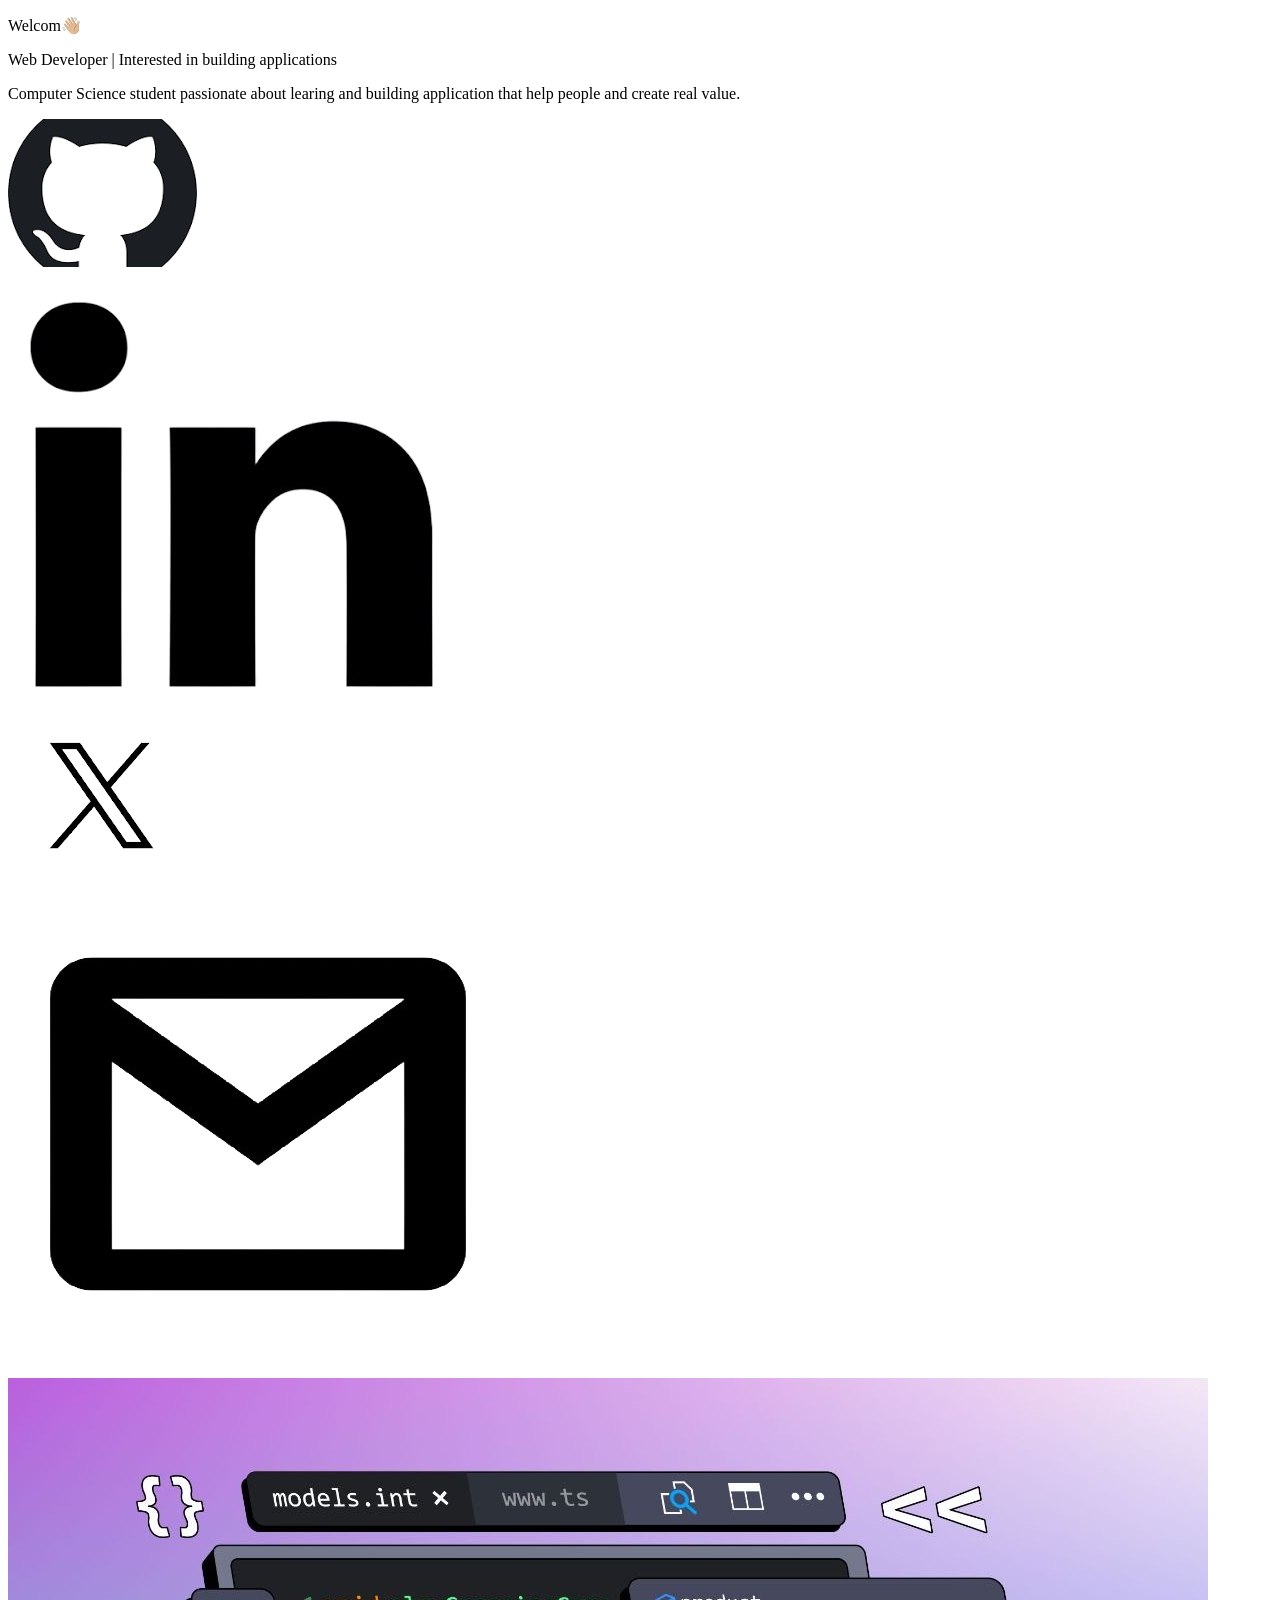
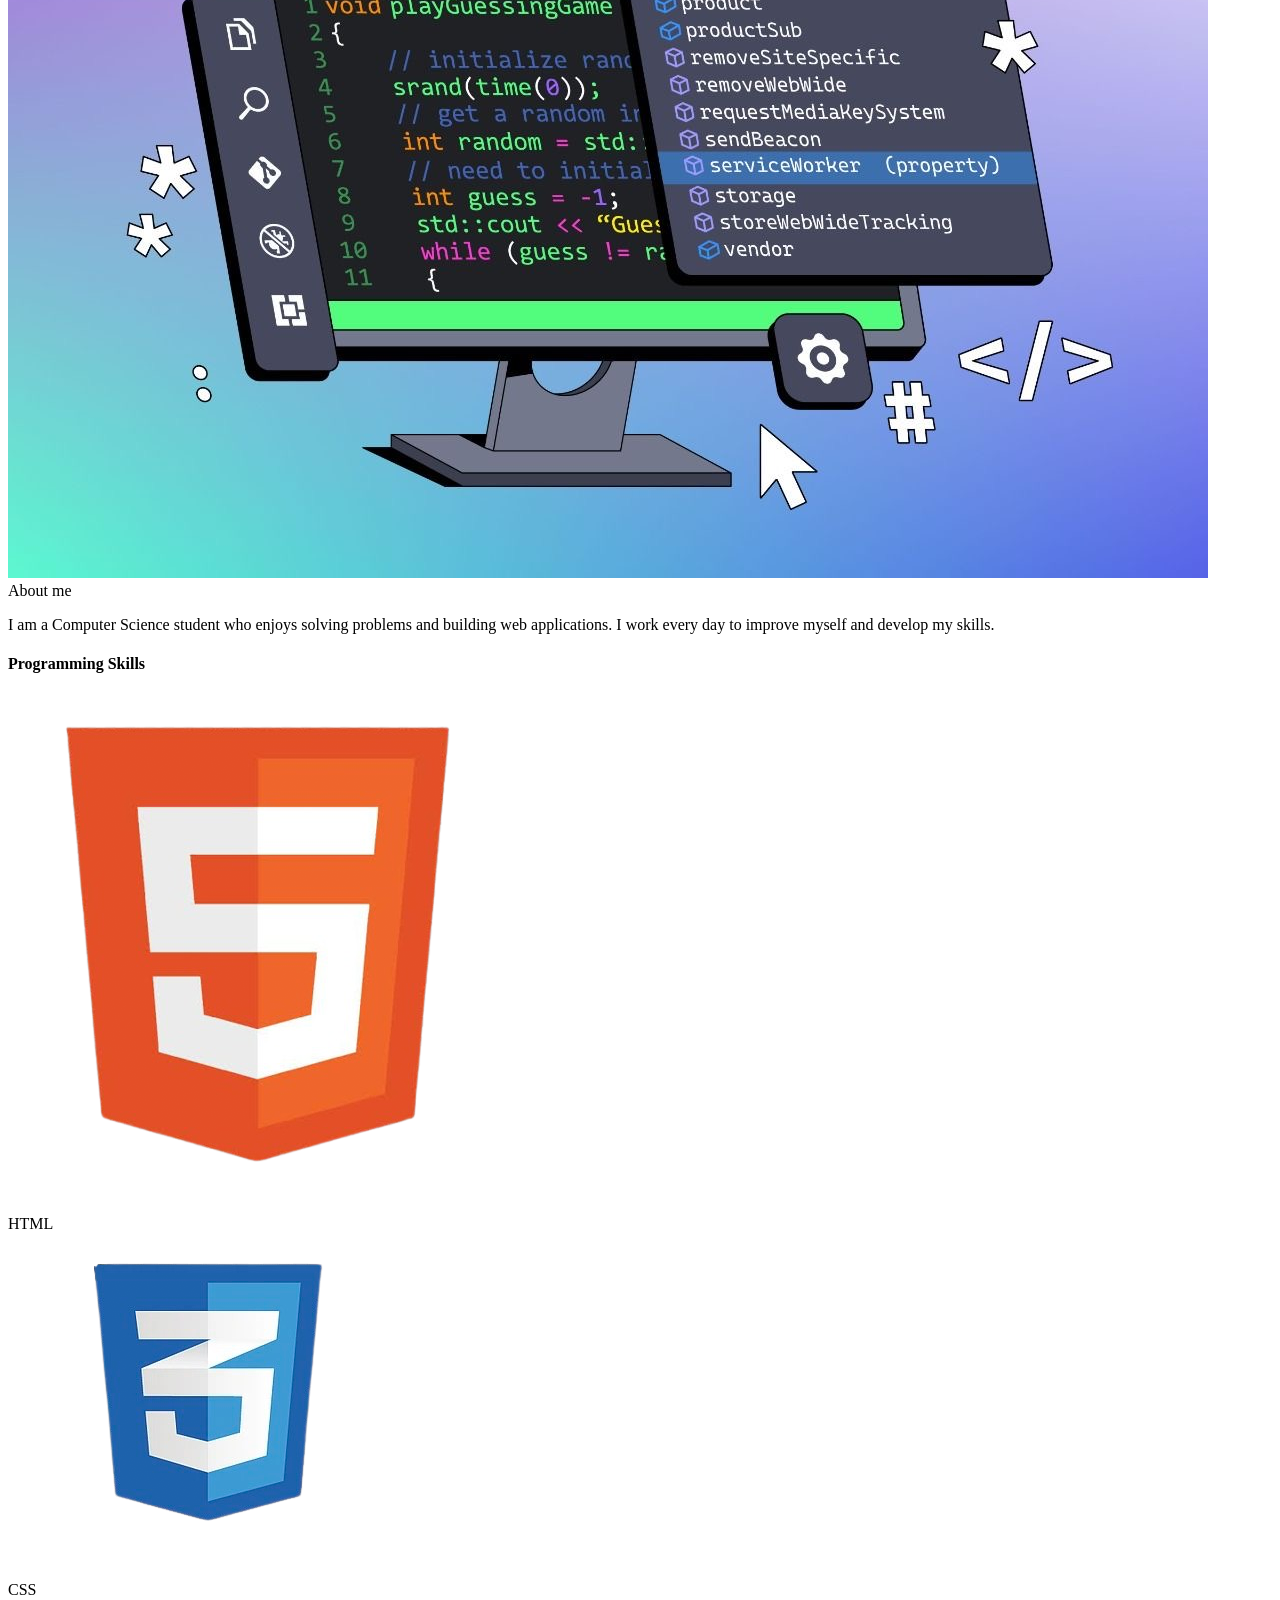
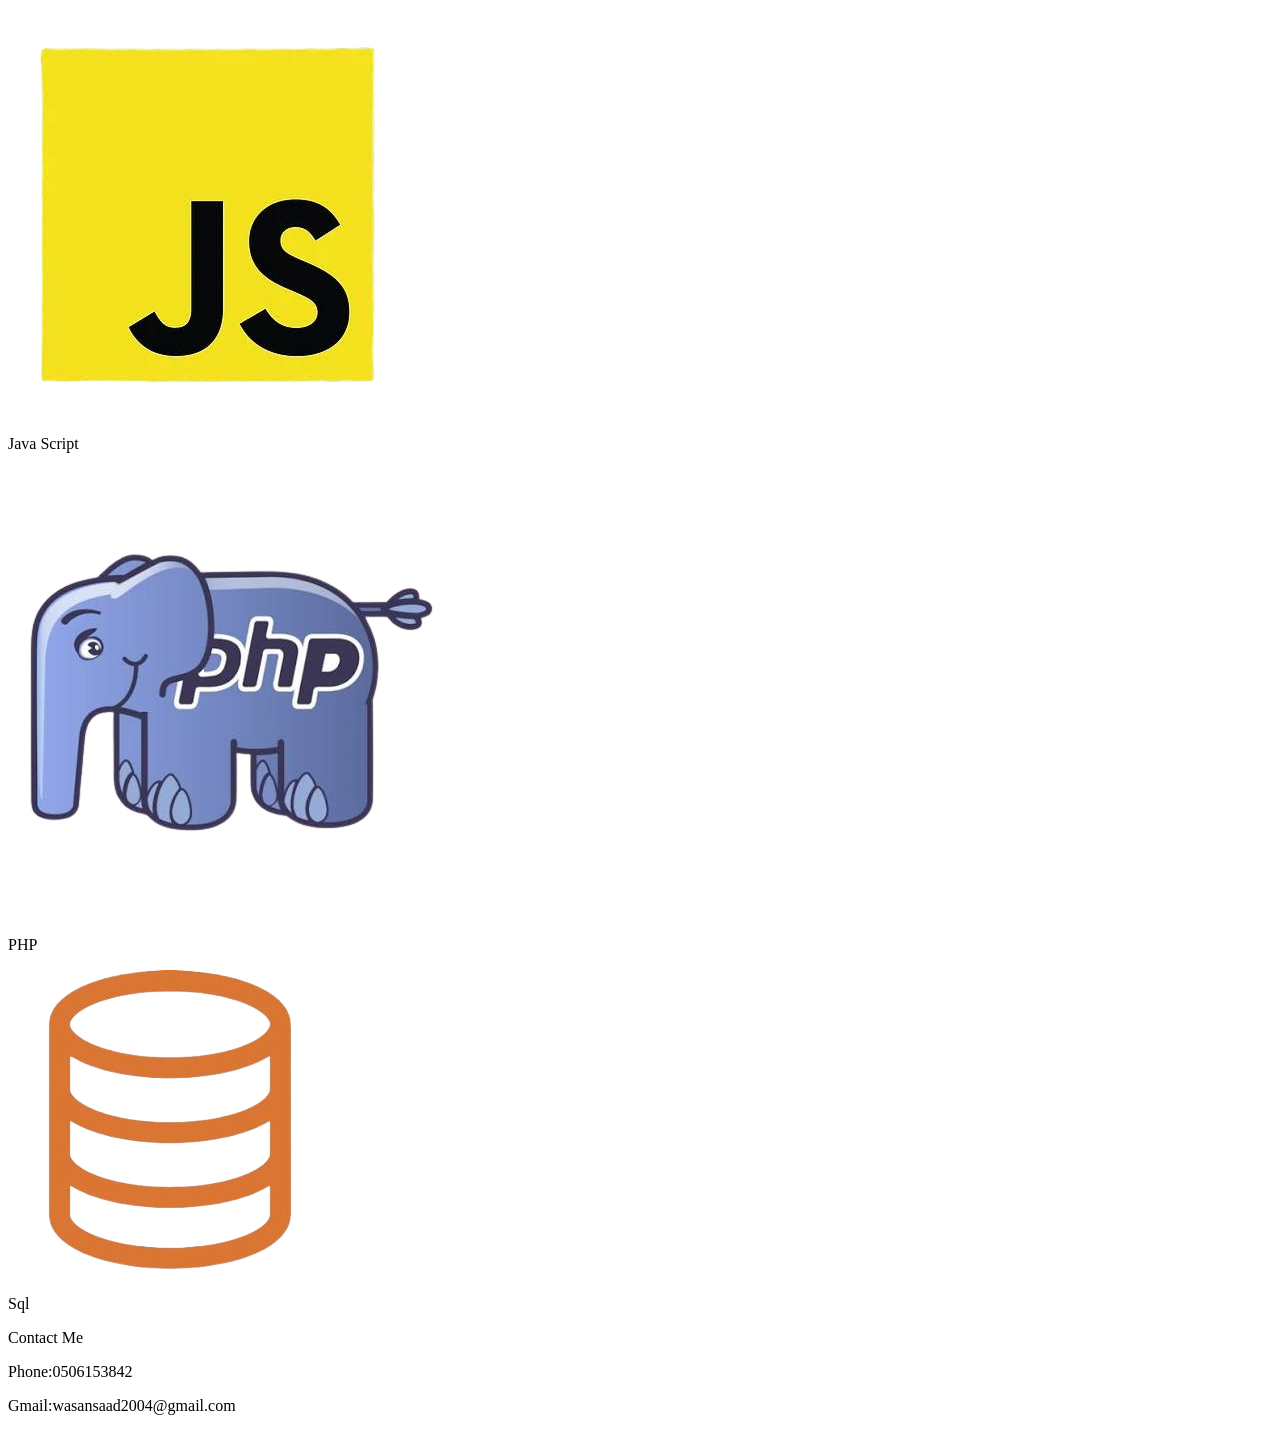
==== index.html @ b44e466c "Update index.html" ====
<!DOCTYPE html>
<html>
<head> 
<title>profile</title></head>
  <body><div>
    <div>
<p>Welcom👋🏼</p>
    <p>Web Developer | Interested in building applications</p>
    <p>Computer Science student passionate about learing and building application that help people and create real value.</p>
    <div>
      <div> <img src="Githup.png" /> </div> 
      <div> <img src="In.png"/></div>
      <div><img src="X.png"/> </div>
      <div> <img src="Gmail.png"/> </div>
    </div>
   
    <div> <image src="Prog.JPG"/> </div>

      <div>About me </br>
        <p>I am a Computer Science student who enjoys solving problems and building web applications. I work every day to improve myself and develop my skills.</p>
        
        
      </div>
<div> <h4>Programming Skills</h4>
  <div> <img src="HTML.png"/>
    <p>HTML</p>
</div>
  <div> <img src="CSS.png" /> 
    <p>CSS</p>
  </div>
  <div> <img src="JS.png"/>
    <p>Java Script</p>
          </div>
  <div> <img src="PHP.png"/>
    <p>PHP</p>
          </div>
  <div> <img src="Sql.png"/>
    <p>Sql</p>
          </div>
      </div>
        <p>Contact Me</p>
       <p>Phone:0506153842</p>
       <p>Gmail:wasansaad2004@gmail.com</p>
      </div>
      <div> <imag src="comun.png"/> </div>

</div></body>

</html>
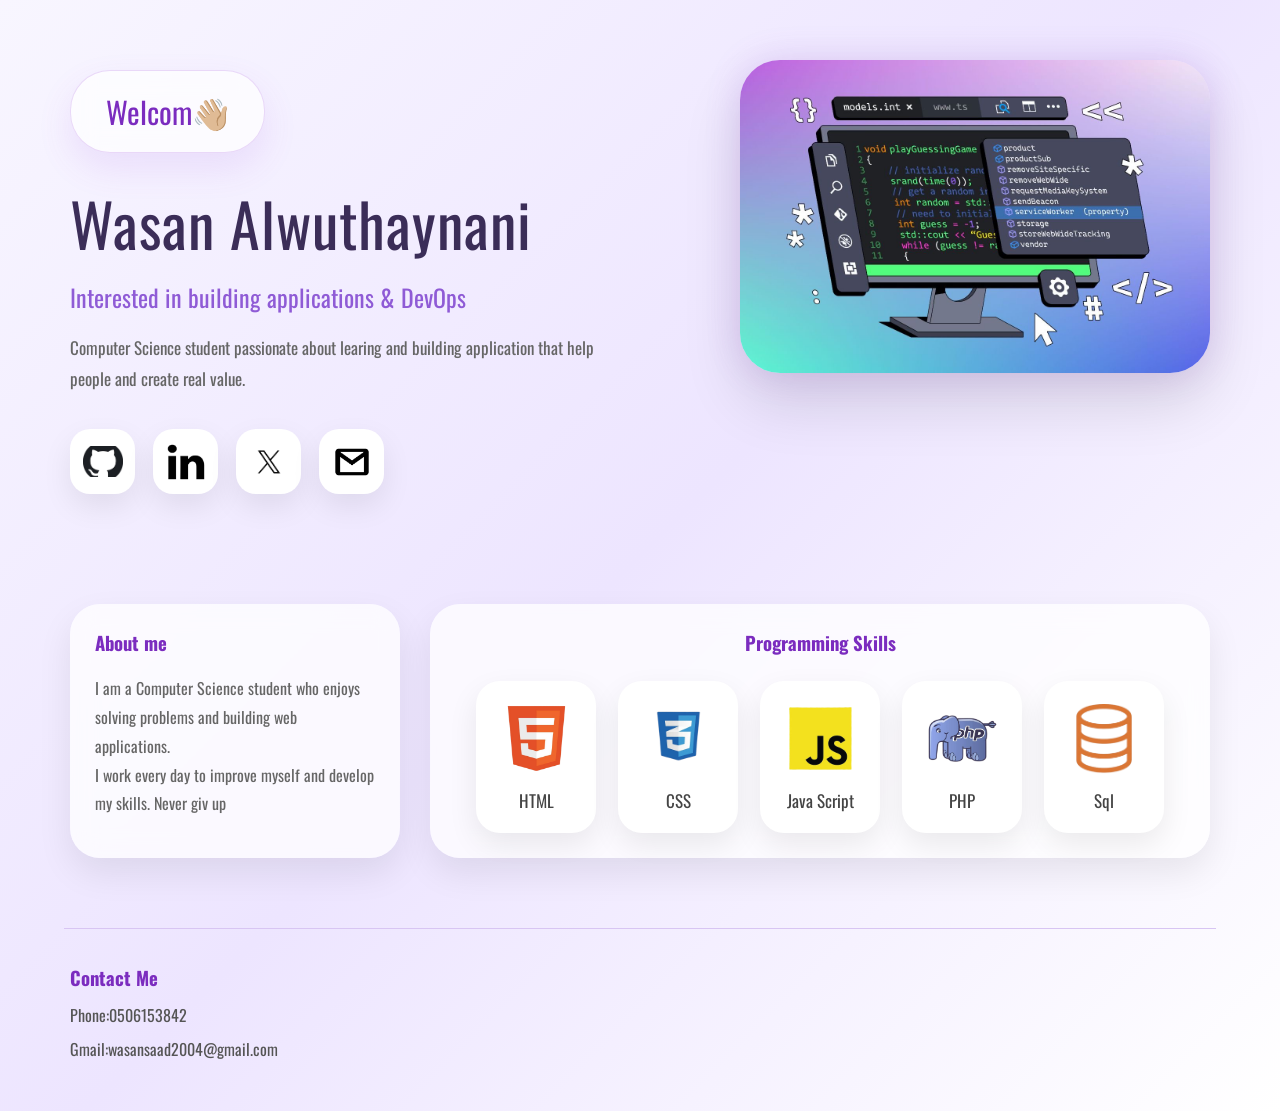
==== commit 7f59f8ae: "Update website design" ====
--- a/index.html
+++ b/index.html
@@ -1,49 +1,75 @@
 <!DOCTYPE html>
 <html>
-<head> 
-<title>profile</title></head>
-  <body><div>
-    <div>
-<p>Welcom👋🏼</p>
-    <p>Web Developer | Interested in building applications</p>
-    <p>Computer Science student passionate about learing and building application that help people and create real value.</p>
-    <div>
-      <div> <img src="Githup.png" /> </div> 
-      <div> <img src="In.png"/></div>
-      <div><img src="X.png"/> </div>
-      <div> <img src="Gmail.png"/> </div>
+
+<head>
+  <title>profile</title>
+  <link rel="stylesheet" href="style.css" />
+  <link rel="preconnect" href="https://fonts.googleapis.com">
+  <link rel="preconnect" href="https://fonts.gstatic.com" crossorigin>
+  <link
+    href="https://fonts.googleapis.com/css2?family=Nunito:ital,wght@0,200..1000;1,200..1000&family=Oswald:wght@200..700&family=Playfair+Display:ital,wght@0,400..900;1,400..900&display=swap"
+    rel="stylesheet">
+</head>
+
+<body>
+  <div class="left">
+    <div class="intrduction">
+      <p class="welcom">Welcom👋🏼</p>
+      <p class="wasan">Wasan Alwuthaynani</p>
+      <p class="web">Interested in building applications & DevOps</p>
+      <p class="CS">Computer Science student passionate about learing and building application that help people and
+        create real value.</p>
+      <div class="socail">
+        <div class="githup a"> <img src="Githup.png" /> </div>
+        <div class="in a"> <img src="In.png" /></div>
+        <div class="x a"><img src="X.png" /> </div>
+        <div class="gmail a"> <img src="Gmail.png" /> </div>
+      </div>
     </div>
-   
-    <div> <image src="Prog.JPG"/> </div>
+  </div>
+  <div class="coder">
+    <image src="Prog.JPG" />
+  </div class="x">
 
-      <div>About me </br>
-        <p>I am a Computer Science student who enjoys solving problems and building web applications. I work every day to improve myself and develop my skills.</p>
-        
-        
+  <div class="con">
+    <div class="AboutMe">
+      <h3>About me</h3>
+      <p class="who">I am a Computer Science student who enjoys solving problems and building web applications.<br> I
+        work
+        every day to improve myself and develop my skills. Never giv up</p>
+
+
+    </div>
+    <div class="skills">
+      <h3>Programming Skills</h3>
+      <div class="cards">
+
+        <div class=" card"> <img src="HTML.png" />
+          <p class="HTML">HTML</p>
+        </div>
+        <div class=" card"> <img src="CSS.png" />
+          <p class="CSS">CSS</p>
+        </div>
+        <div class=" card"> <img src="JS.png" />
+          <p class="JS">Java Script</p>
+        </div>
+        <div class=" card"> <img src="PHP.png" />
+          <p class="PHP">PHP</p>
+        </div>
+        <div class=" card"> <img src="Sql.png" />
+          <p class="sql">Sql</p>
+        </div>
       </div>
-<div> <h4>Programming Skills</h4>
-  <div> <img src="HTML.png"/>
-    <p>HTML</p>
-</div>
-  <div> <img src="CSS.png" /> 
-    <p>CSS</p>
+    </div>
   </div>
-  <div> <img src="JS.png"/>
-    <p>Java Script</p>
-          </div>
-  <div> <img src="PHP.png"/>
-    <p>PHP</p>
-          </div>
-  <div> <img src="Sql.png"/>
-    <p>Sql</p>
-          </div>
-      </div>
-        <p>Contact Me</p>
-       <p>Phone:0506153842</p>
-       <p>Gmail:wasansaad2004@gmail.com</p>
-      </div>
-      <div> <imag src="comun.png"/> </div>
+  <hr>
+  <div class="com" id="com">
 
-</div></body>
+    <h3>Contact Me</h3>
+    <p>Phone:0506153842</p>
+    <p>Gmail:wasansaad2004@gmail.com</p>
+  </div>
 
-</html>
+</body>
+
+</html>
--- a/style.css
+++ b/style.css
@@ -0,0 +1,392 @@
+* {
+    margin: 0;
+    padding: 0;
+    box-sizing: border-box;
+}
+
+body {
+
+    font-family: "Oswald", sans-serif;
+    background: linear-gradient(135deg, #f8f6ff, #ede5ff, #ffffff);
+    color: #333;
+    overflow-x: hidden;
+
+}
+
+
+.left {
+
+    padding: 70px 70px 40px;
+
+}
+
+.welcom {
+
+    display: inline-block;
+
+    background: rgba(255, 255, 255, .7);
+
+    backdrop-filter: blur(12px);
+
+    padding: 18px 35px;
+
+    border-radius: 40px;
+
+    color: #7B2CBF;
+
+    font-size: 30px;
+
+    border: 1px solid rgba(157, 78, 221, .2);
+
+    box-shadow: 0 15px 35px rgba(157, 78, 221, .12);
+
+    transition: .4s;
+
+}
+
+.welcom:hover {
+
+    transform: translateY(-8px);
+
+}
+
+.wasan {
+
+    margin-top: 25px;
+
+    font-size: 60px;
+
+    color: #3b2d58;
+
+    letter-spacing: 1px;
+
+}
+
+.web {
+
+    margin-top: 12px;
+
+    font-size: 24px;
+
+    color: #8F5BD6;
+
+}
+
+.CS {
+
+    margin-top: 18px;
+
+    width: 560px;
+
+    color: #666;
+
+    line-height: 1.8;
+
+    font-size: 17px;
+
+}
+
+
+.socail {
+
+    display: flex;
+
+    gap: 18px;
+
+    margin-top: 35px;
+
+}
+
+.a {
+
+    width: 65px;
+
+    height: 65px;
+
+    display: flex;
+
+    justify-content: center;
+
+    align-items: center;
+
+    background: #fff;
+
+    border-radius: 20px;
+
+    box-shadow: 0 12px 30px rgba(0, 0, 0, .08);
+
+    transition: .35s;
+
+    cursor: pointer;
+
+}
+
+.a img {
+
+    width: 40px;
+
+    transition: .35s;
+
+}
+
+.a:hover {
+
+    transform: translateY(-10px) rotate(-5deg);
+
+    background: #9D4EDD;
+
+}
+
+.a:hover img {
+
+    filter: brightness(0) invert(1);
+
+}
+
+
+
+.coder {
+
+    position: absolute;
+
+    right: 70px;
+
+    top: 60px;
+
+}
+
+.coder img {
+
+    width: 470px;
+
+    border-radius: 40px;
+
+    box-shadow:
+
+        0 30px 60px rgba(0, 0, 0, .12),
+
+        0 0 35px rgba(157, 78, 221, .18);
+
+    transition: .45s;
+
+}
+
+.coder img:hover {
+
+    transform: scale(1.04) rotate(-2deg);
+
+}
+
+/*========== Sections ==========*/
+
+.con {
+
+    display: flex;
+
+    gap: 30px;
+
+    margin: 70px;
+
+}
+
+.AboutMe {
+
+    width: 330px;
+
+    padding: 25px;
+
+    background: rgba(255, 255, 255, .75);
+
+    backdrop-filter: blur(12px);
+
+    border-radius: 30px;
+
+    box-shadow: 0 15px 35px rgba(0, 0, 0, .08);
+
+}
+
+.AboutMe h3 {
+
+    color: #7B2CBF;
+
+    margin-bottom: 18px;
+
+}
+
+.who {
+
+    color: #666;
+
+    line-height: 1.8;
+
+}
+
+.skills {
+
+    flex: 1;
+
+    padding: 25px;
+
+    background: rgba(255, 255, 255, .75);
+
+    backdrop-filter: blur(12px);
+
+    border-radius: 30px;
+
+    box-shadow: 0 15px 35px rgba(0, 0, 0, .08);
+
+}
+
+.skills h3 {
+
+    color: #7B2CBF;
+
+    text-align: center;
+
+    margin-bottom: 25px;
+
+}
+
+
+
+.cards {
+
+    display: flex;
+
+    justify-content: center;
+
+    gap: 22px;
+
+}
+
+.card {
+
+    width: 120px;
+
+    padding: 20px;
+
+    border-radius: 24px;
+
+    background: white;
+
+    display: flex;
+
+    flex-direction: column;
+
+    align-items: center;
+
+    box-shadow: 0 12px 30px rgba(0, 0, 0, .08);
+
+    transition: .35s;
+
+}
+
+.card:hover {
+
+    transform: translateY(-12px);
+
+    box-shadow: 0 20px 40px rgba(157, 78, 221, .2);
+
+}
+
+.card img {
+
+    width: 75px;
+
+    height: 75px;
+
+    object-fit: contain;
+
+    transition: .35s;
+
+}
+
+.card:hover img {
+
+    transform: scale(1.15) rotate(-6deg);
+
+}
+
+.card p {
+
+    margin-top: 12px;
+
+    color: #444;
+
+    font-size: 17px;
+
+}
+
+/*========== Contact ==========*/
+
+hr {
+
+    width: 90%;
+
+    margin: 10px auto 35px;
+
+    border: none;
+
+    height: 1px;
+
+    background: #d8c5f3;
+
+}
+
+.com {
+
+    margin-left: 70px;
+
+    margin-bottom: 50px;
+
+}
+
+#com h3 {
+
+    color: #7B2CBF;
+
+    margin-bottom: 12px;
+
+}
+
+#com p {
+
+    color: #555;
+
+    margin-top: 10px;
+
+}
+
+/* Animation */
+
+.welcom,
+.wasan,
+.web,
+.CS,
+.coder img,
+.AboutMe,
+.skills {
+
+    animation: fadeUp .8s ease;
+
+}
+
+@keyframes fadeUp {
+
+    from {
+
+        opacity: 0;
+
+        transform: translateY(30px);
+
+    }
+
+    to {
+
+        opacity: 1;
+
+        transform: translateY(0);
+
+    }
+
+}
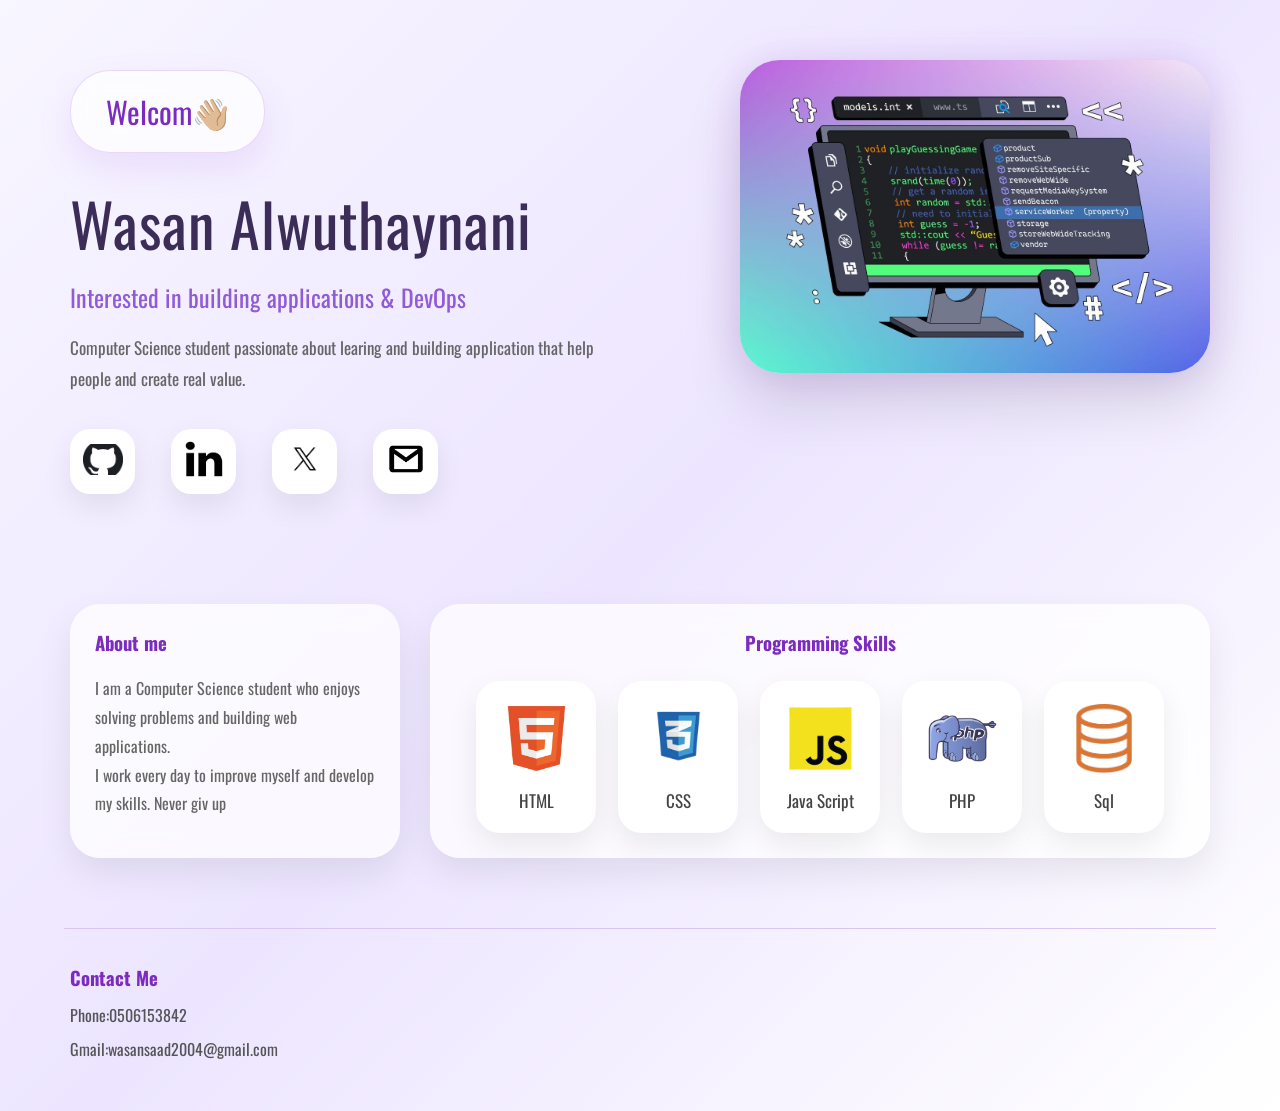
==== commit 11403dcf: "Update website" ====
--- a/index.html
+++ b/index.html
@@ -20,10 +20,12 @@
       <p class="CS">Computer Science student passionate about learing and building application that help people and
         create real value.</p>
       <div class="socail">
-        <div class="githup a"> <img src="Githup.png" /> </div>
-        <div class="in a"> <img src="In.png" /></div>
-        <div class="x a"><img src="X.png" /> </div>
-        <div class="gmail a"> <img src="Gmail.png" /> </div>
+        <div class="githup a"> <a href="https://github.com/itswisoo"><img src="Githup.png" /> </div>
+        <div class="in a"> <a
+            href="https://www.linkedin.com/in/wasan-alwuthaynani-2a71242b9?utm_source=share_via&utm_content=profile&utm_medium=member_ios"><img
+              src="In.png" /></div>
+        <div class="x a"><a href="https://x.com/ws9vx"><img src="X.png" /> </div>
+        <div class="num a"><a href="https://wa.me/966506153842" target="_blank"> <img src="Gmail.png" /> </a></div>
       </div>
     </div>
   </div>
